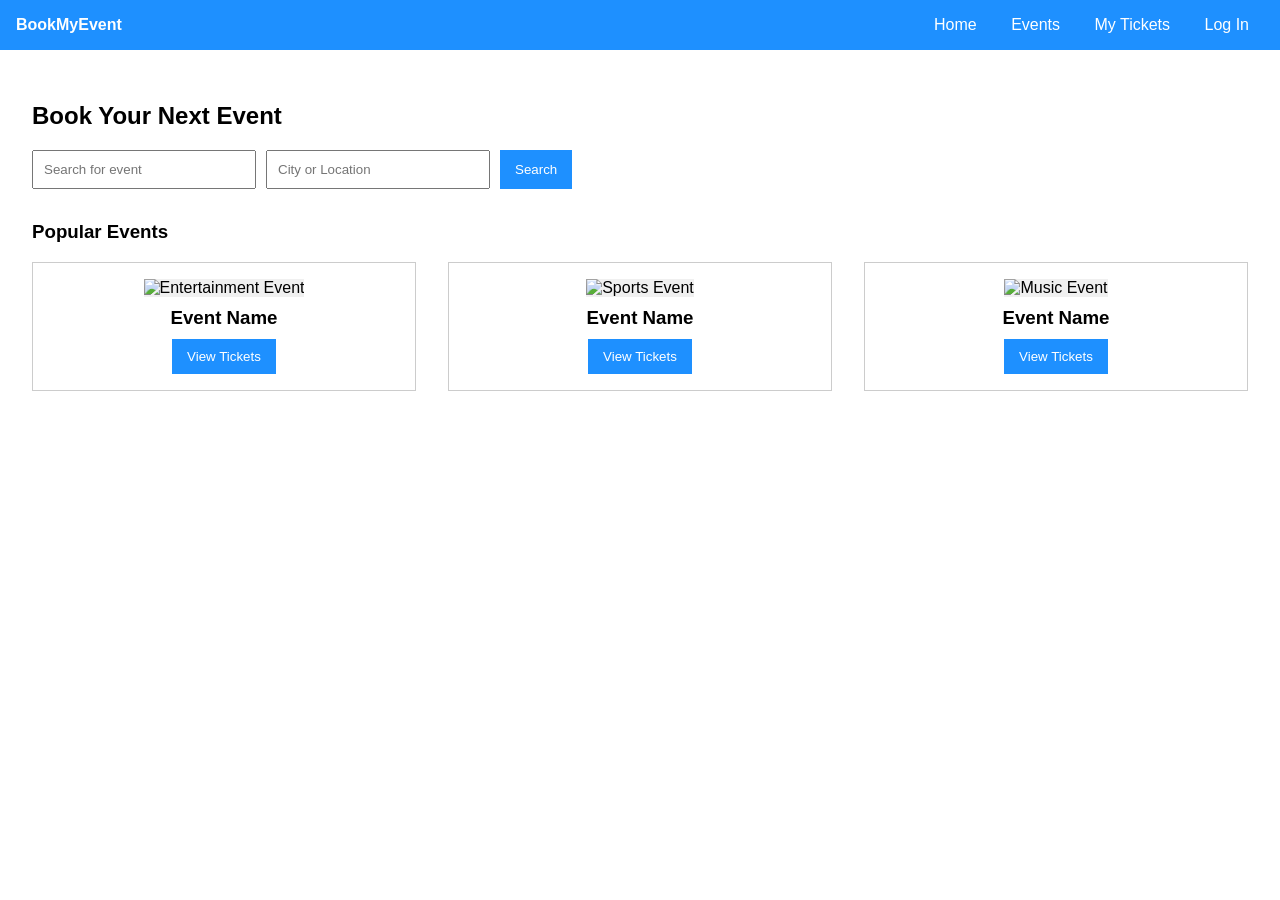
==== Bookingonline.html @ be1e2287 "Add files via upload" ====
<!DOCTYPE html>
<html lang="en">
<head>
  <meta charset="UTF-8">
  <meta name="viewport" content="width=device-width, initial-scale=1.0">
  <title>Book My Event</title>
  <style>
    body { font-family: Arial, sans-serif; margin: 0; padding: 0; }
    header { background: #1e90ff; color: white; padding: 1em; display: flex; justify-content: space-between; align-items: center; }
    nav a { margin: 0 15px; color: white; text-decoration: none; }
    .container { padding: 2em; }
    .search-bar { display: flex; gap: 10px; margin-bottom: 2em; }
    input[type="text"] { padding: 10px; width: 200px; }
    button { padding: 10px 15px; background-color: #1e90ff; color: white; border: none; cursor: pointer; }
    .event-list { display: flex; gap: 2em; }
    .event-card { border: 1px solid #ccc; padding: 1em; width: 30%; text-align: center; }
    .event-card img { width: 100%; height: 150px; background-color: #f0f0f0; }
    .event-card h3, .event-card p { margin: 10px 0; }
  </style>
</head>
<body>
  <header>
    <div><strong>BookMyEvent</strong></div>
    <nav>
      <a href="#">Home</a>
      <a href="#">Events</a>
      <a href="#">My Tickets</a>
      <a href="#">Log In</a>
    </nav>
  </header>
  <div class="container">
    <h2>Book Your Next Event</h2>
    <div class="search-bar">
      <input type="text" placeholder="Search for event">
      <input type="text" placeholder="City or Location">
      <button>Search</button>
    </div>

    <h3>Popular Events</h3>
    <div class="event-list">
      <div class="event-card">
        <img src="entertainment.jpg" alt="Entertainment Event">
        <h3>Event Name</h3>
        <button>View Tickets</button>
      </div>
      <div class="event-card">
        <img src="sports.jpg" alt="Sports Event">
        <h3>Event Name</h3>
        <button>View Tickets</button>
      </div>
      <div class="event-card">
        <img src="music.jpg" alt="Music Event">
        <h3>Event Name</h3>
        <button>View Tickets</button>
      </div>
    </div>
  </div>
</body>
</html>
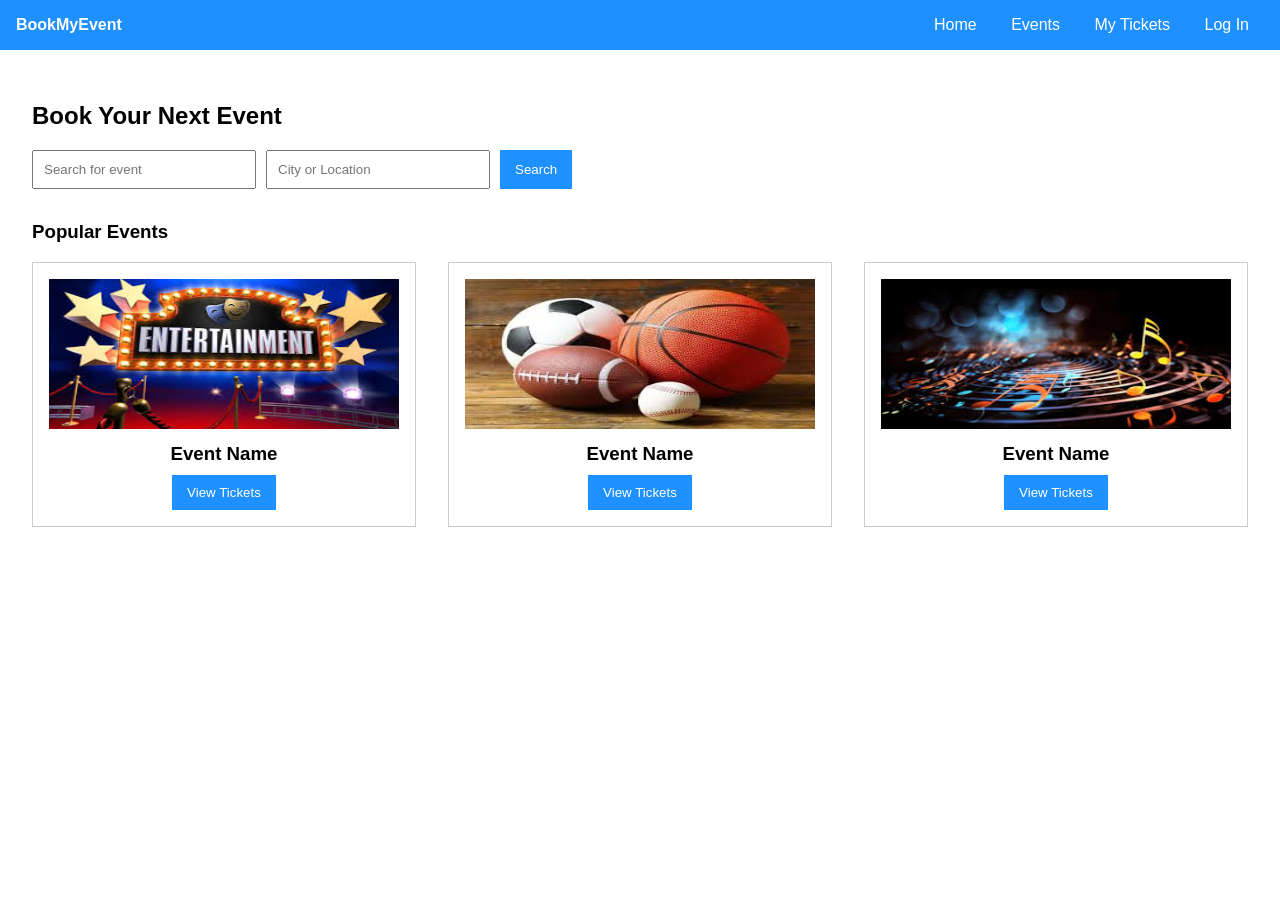
==== commit 0fe5e87c: "Update Bookingonline.html" ====
--- a/Bookingonline.html
+++ b/Bookingonline.html
@@ -56,4 +56,4 @@
     </div>
   </div>
 </body>
-</html>+</html>
